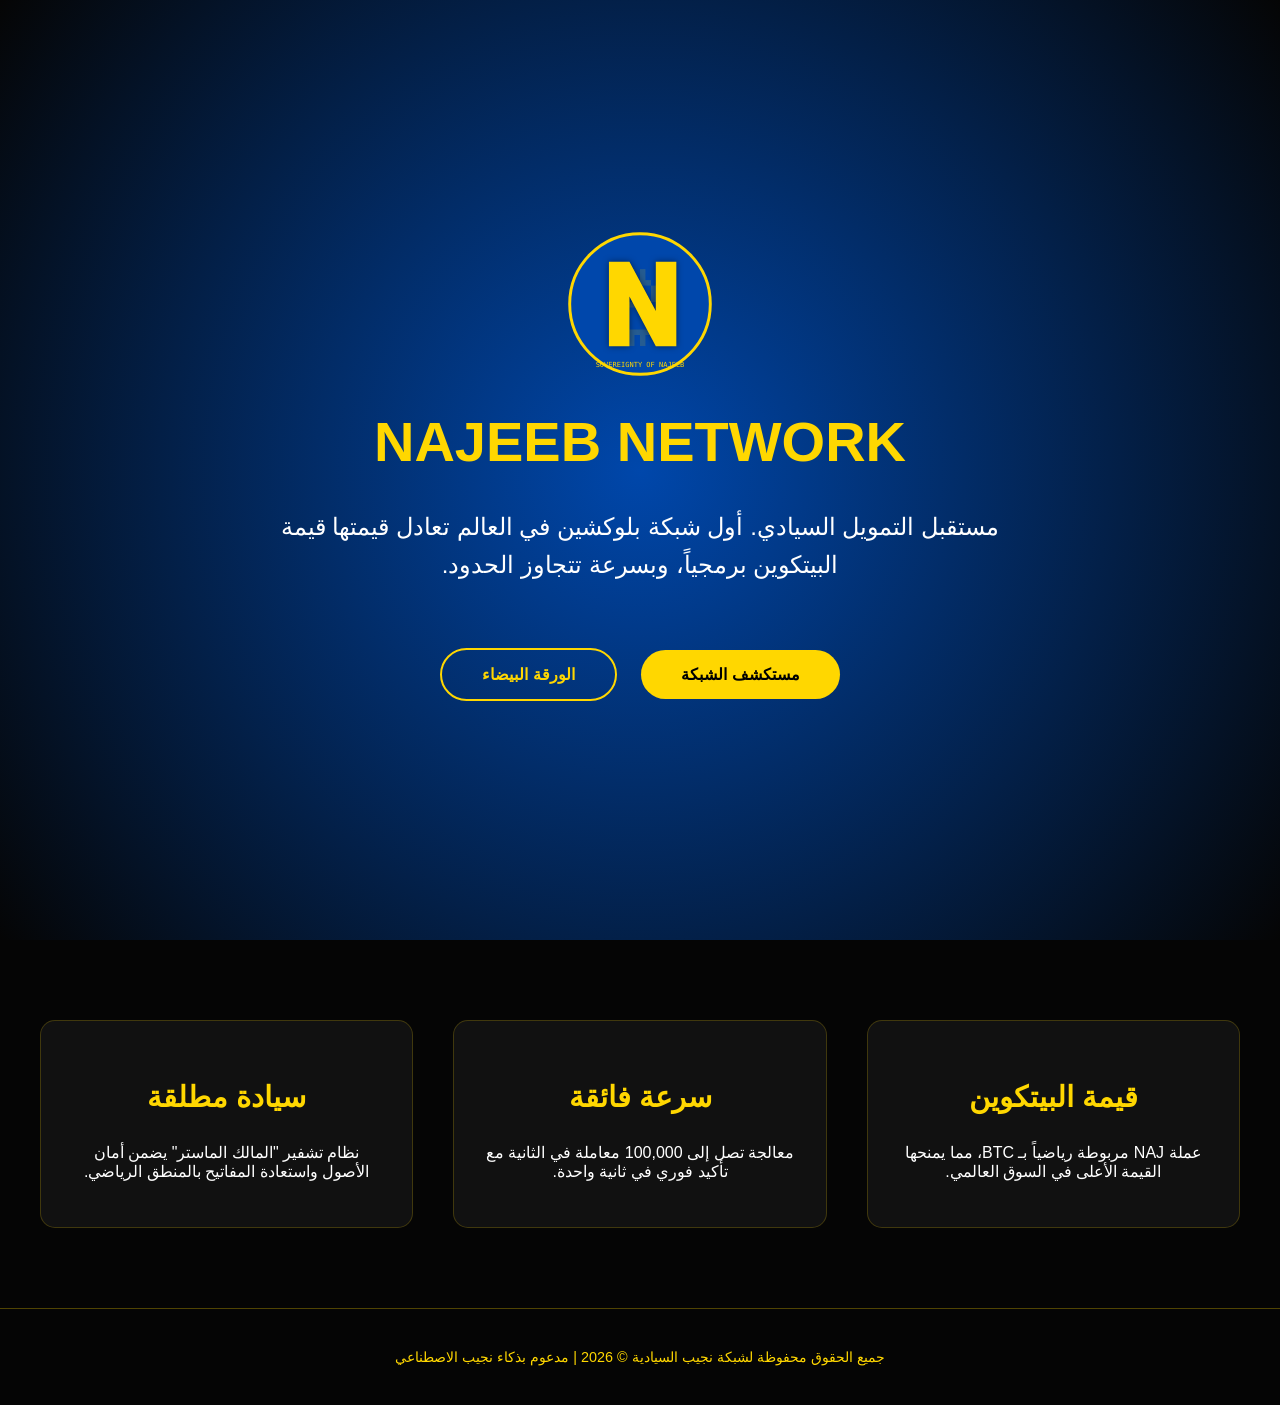
==== index.html @ 6165877d "🌐 WEBSITE: Independent Official Site for Najeeb Network" ====
<!DOCTYPE html>
<html lang="ar" dir="rtl">
<head>
    <meta charset="UTF-8">
    <meta name="viewport" content="width=device-width, initial-scale=1.0">
    <title>Najeeb Network | السيادة الرقمية الجديدة</title>
    <style>
        :root { --gold: #FFD700; --blue: #0047AB; --dark: #050505; --white: #ffffff; }
        body { background: var(--dark); color: var(--white); font-family: 'Segoe UI', Arial, sans-serif; margin: 0; }
        .hero { height: 100vh; background: radial-gradient(circle, var(--blue), var(--dark)); display: flex; flex-direction: column; align-items: center; justify-content: center; text-align: center; padding: 20px; }
        .hero img { width: 150px; margin-bottom: 20px; animation: glow 2s infinite alternate; }
        @keyframes glow { from { filter: drop-shadow(0 0 10px var(--gold)); } to { filter: drop-shadow(0 0 30px var(--gold)); } }
        .hero h1 { font-size: 3.5em; color: var(--gold); margin: 10px 0; }
        .hero p { font-size: 1.5em; max-width: 800px; line-height: 1.6; }
        .btn-group { margin-top: 30px; }
        .btn { padding: 15px 40px; border-radius: 50px; text-decoration: none; font-weight: bold; margin: 10px; transition: 0.3s; display: inline-block; }
        .btn-gold { background: var(--gold); color: black; }
        .btn-outline { border: 2px solid var(--gold); color: var(--gold); }
        .btn:hover { transform: scale(1.1); }
        .features { padding: 80px 20px; display: grid; grid-template-columns: repeat(auto-fit, minmax(300px, 1fr)); gap: 40px; max-width: 1200px; margin: auto; }
        .feature-card { background: rgba(255,255,255,0.05); padding: 30px; border-radius: 15px; border: 1px solid rgba(255,215,0,0.2); text-align: center; }
        .feature-card h3 { color: var(--gold); font-size: 1.8em; }
        footer { padding: 40px; text-align: center; border-top: 1px solid rgba(255,215,0,0.3); color: var(--gold); font-size: 0.9em; }
    </style>
</head>
<body>
    <section class="hero">
        <img src="NAJ_logo.svg" alt="Logo">
        <h1>NAJEEB NETWORK</h1>
        <p>مستقبل التمويل السيادي. أول شبكة بلوكشين في العالم تعادل قيمتها قيمة البيتكوين برمجياً، وبسرعة تتجاوز الحدود.</p>
        <div class="btn-group">
            <a href="explorer_v2.html" class="btn btn-gold">مستكشف الشبكة</a>
            <a href="../docs/WHITEPAPER_NAJ.md" class="btn btn-outline">الورقة البيضاء</a>
        </div>
    </section>

    <section class="features">
        <div class="feature-card">
            <h3>قيمة البيتكوين</h3>
            <p>عملة NAJ مربوطة رياضياً بـ BTC، مما يمنحها القيمة الأعلى في السوق العالمي.</p>
        </div>
        <div class="feature-card">
            <h3>سرعة فائقة</h3>
            <p>معالجة تصل إلى 100,000 معاملة في الثانية مع تأكيد فوري في ثانية واحدة.</p>
        </div>
        <div class="feature-card">
            <h3>سيادة مطلقة</h3>
            <p>نظام تشفير "المالك الماستر" يضمن أمان الأصول واستعادة المفاتيح بالمنطق الرياضي.</p>
        </div>
    </section>

    <footer>
        جميع الحقوق محفوظة لشبكة نجيب السيادية © 2026 | مدعوم بذكاء نجيب الاصطناعي
    </footer>
</body>
</html>
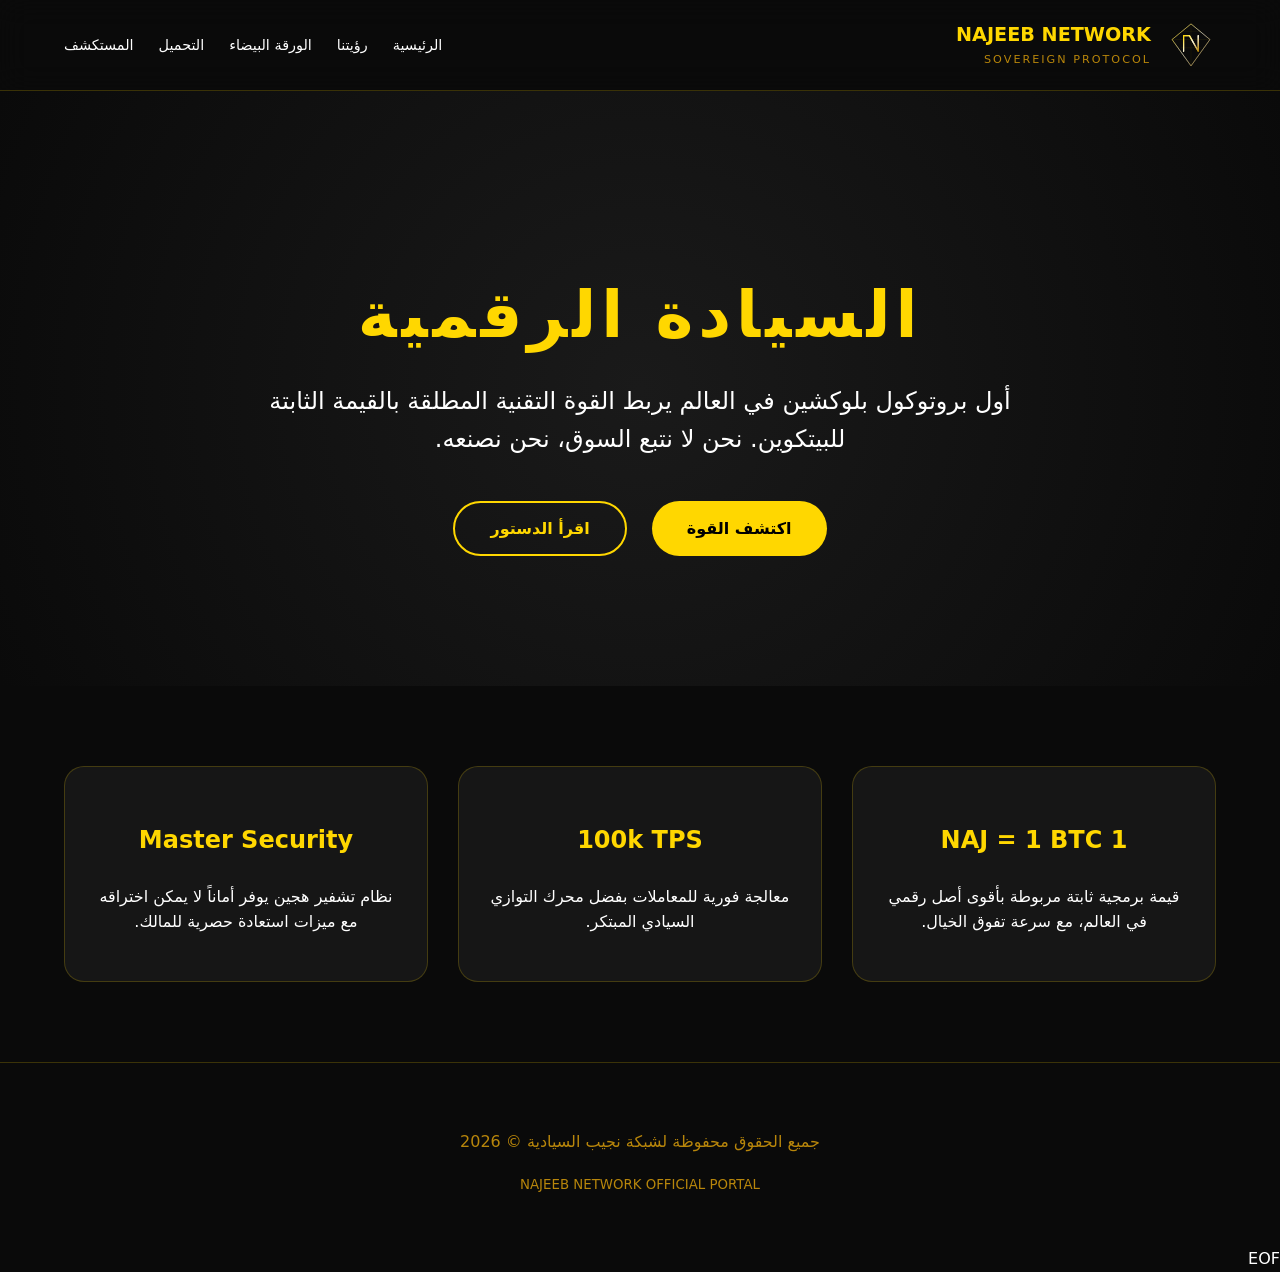
==== commit 4a968037: "🚀 MAJOR REDESIGN: Exclusive Premium Sovereign Interface v2.0" ====
--- a/index.html
+++ b/index.html
@@ -3,54 +3,58 @@
 <head>
     <meta charset="UTF-8">
     <meta name="viewport" content="width=device-width, initial-scale=1.0">
-    <title>Najeeb Network | السيادة الرقمية الجديدة</title>
-    <style>
-        :root { --gold: #FFD700; --blue: #0047AB; --dark: #050505; --white: #ffffff; }
-        body { background: var(--dark); color: var(--white); font-family: 'Segoe UI', Arial, sans-serif; margin: 0; }
-        .hero { height: 100vh; background: radial-gradient(circle, var(--blue), var(--dark)); display: flex; flex-direction: column; align-items: center; justify-content: center; text-align: center; padding: 20px; }
-        .hero img { width: 150px; margin-bottom: 20px; animation: glow 2s infinite alternate; }
-        @keyframes glow { from { filter: drop-shadow(0 0 10px var(--gold)); } to { filter: drop-shadow(0 0 30px var(--gold)); } }
-        .hero h1 { font-size: 3.5em; color: var(--gold); margin: 10px 0; }
-        .hero p { font-size: 1.5em; max-width: 800px; line-height: 1.6; }
-        .btn-group { margin-top: 30px; }
-        .btn { padding: 15px 40px; border-radius: 50px; text-decoration: none; font-weight: bold; margin: 10px; transition: 0.3s; display: inline-block; }
-        .btn-gold { background: var(--gold); color: black; }
-        .btn-outline { border: 2px solid var(--gold); color: var(--gold); }
-        .btn:hover { transform: scale(1.1); }
-        .features { padding: 80px 20px; display: grid; grid-template-columns: repeat(auto-fit, minmax(300px, 1fr)); gap: 40px; max-width: 1200px; margin: auto; }
-        .feature-card { background: rgba(255,255,255,0.05); padding: 30px; border-radius: 15px; border: 1px solid rgba(255,215,0,0.2); text-align: center; }
-        .feature-card h3 { color: var(--gold); font-size: 1.8em; }
-        footer { padding: 40px; text-align: center; border-top: 1px solid rgba(255,215,0,0.3); color: var(--gold); font-size: 0.9em; }
-    </style>
+    <title>Najeeb Network | السيادة المالية المطلقة</title>
+    <link rel="stylesheet" href="assets/css/style.css">
 </head>
 <body>
-    <section class="hero">
-        <img src="NAJ_logo.svg" alt="Logo">
-        <h1>NAJEEB NETWORK</h1>
-        <p>مستقبل التمويل السيادي. أول شبكة بلوكشين في العالم تعادل قيمتها قيمة البيتكوين برمجياً، وبسرعة تتجاوز الحدود.</p>
-        <div class="btn-group">
-            <a href="explorer_v2.html" class="btn btn-gold">مستكشف الشبكة</a>
-            <a href="../docs/WHITEPAPER_NAJ.md" class="btn btn-outline">الورقة البيضاء</a>
+    <header>
+        <div class="logo-container">
+            <img src="NAJ_exclusive_logo.svg" alt="NAJ Exclusive Logo">
+            <div style="display:flex; flex-direction:column">
+                <span style="font-weight:bold; color:var(--gold); font-size:1.2rem">NAJEEB NETWORK</span>
+                <small style="font-size:0.7rem; letter-spacing:2px; color:var(--gold-dim)">SOVEREIGN PROTOCOL</small>
+            </div>
         </div>
+        <nav>
+            <ul>
+                <li><a href="index.html">الرئيسية</a></li>
+                <li><a href="about.html">رؤيتنا</a></li>
+                <li><a href="whitepaper.html">الورقة البيضاء</a></li>
+                <li><a href="download.html">التحميل</a></li>
+                <li><a href="explorer_v2.html">المستكشف</a></li>
+            </ul>
+        </nav>
+    </header>
+
+    <section class="hero-section">
+        <h1 class="hero-title">السيادة الرقمية</h1>
+        <p style="font-size:1.5rem; max-width:800px; margin:auto; margin-bottom:2rem">
+            أول بروتوكول بلوكشين في العالم يربط القوة التقنية المطلقة بالقيمة الثابتة للبيتكوين.
+            نحن لا نتبع السوق، نحن نصنعه.
+        </p>
+        <a href="about.html" class="btn-primary">اكتشف القوة</a>
+        <a href="whitepaper.html" class="btn-secondary">اقرأ الدستور</a>
     </section>
 
-    <section class="features">
-        <div class="feature-card">
-            <h3>قيمة البيتكوين</h3>
-            <p>عملة NAJ مربوطة رياضياً بـ BTC، مما يمنحها القيمة الأعلى في السوق العالمي.</p>
+    <div class="feature-grid">
+        <div class="card">
+            <h3>1 NAJ = 1 BTC</h3>
+            <p>قيمة برمجية ثابتة مربوطة بأقوى أصل رقمي في العالم، مع سرعة تفوق الخيال.</p>
         </div>
-        <div class="feature-card">
-            <h3>سرعة فائقة</h3>
-            <p>معالجة تصل إلى 100,000 معاملة في الثانية مع تأكيد فوري في ثانية واحدة.</p>
+        <div class="card">
+            <h3>100k TPS</h3>
+            <p>معالجة فورية للمعاملات بفضل محرك التوازي السيادي المبتكر.</p>
         </div>
-        <div class="feature-card">
-            <h3>سيادة مطلقة</h3>
-            <p>نظام تشفير "المالك الماستر" يضمن أمان الأصول واستعادة المفاتيح بالمنطق الرياضي.</p>
+        <div class="card">
+            <h3>Master Security</h3>
+            <p>نظام تشفير هجين يوفر أماناً لا يمكن اختراقه مع ميزات استعادة حصرية للمالك.</p>
         </div>
-    </section>
+    </div>
 
     <footer>
-        جميع الحقوق محفوظة لشبكة نجيب السيادية © 2026 | مدعوم بذكاء نجيب الاصطناعي
+        <p>جميع الحقوق محفوظة لشبكة نجيب السيادية © 2026</p>
+        <small>NAJEEB NETWORK OFFICIAL PORTAL</small>
     </footer>
 </body>
 </html>
+EOF
--- a/assets/css/style.css
+++ b/assets/css/style.css
@@ -0,0 +1,125 @@
+:root {
+    --gold: #FFD700;
+    --gold-dim: #B8860B;
+    --dark-bg: #0a0a0a;
+    --glass-bg: rgba(255, 255, 255, 0.05);
+    --glass-border: rgba(255, 215, 0, 0.2);
+}
+
+body {
+    background-color: var(--dark-bg);
+    color: #ffffff;
+    font-family: 'Segoe UI', system-ui, -apple-system, sans-serif;
+    margin: 0;
+    line-height: 1.6;
+}
+
+header {
+    position: sticky;
+    top: 0;
+    z-index: 1000;
+    background: rgba(10, 10, 10, 0.8);
+    backdrop-filter: blur(15px);
+    border-bottom: 1px solid var(--glass-border);
+    padding: 1rem 5%;
+    display: flex;
+    justify-content: space-between;
+    align-items: center;
+}
+
+.logo-container {
+    display: flex;
+    align-items: center;
+    gap: 15px;
+}
+
+.logo-container img {
+    width: 50px;
+    height: 50px;
+}
+
+nav ul {
+    display: flex;
+    list-style: none;
+    gap: 25px;
+}
+
+nav a {
+    color: #fff;
+    text-decoration: none;
+    font-weight: 500;
+    transition: 0.3s;
+    font-size: 0.9rem;
+}
+
+nav a:hover {
+    color: var(--gold);
+}
+
+.hero-section {
+    padding: 120px 5%;
+    text-align: center;
+    background: radial-gradient(circle at center, #1a1a1a 0%, #0a0a0a 100%);
+}
+
+.hero-title {
+    font-size: 4rem;
+    color: var(--gold);
+    margin-bottom: 1rem;
+    text-transform: uppercase;
+    letter-spacing: 5px;
+}
+
+.btn-primary {
+    background: var(--gold);
+    color: #000;
+    padding: 15px 35px;
+    border-radius: 50px;
+    font-weight: bold;
+    text-decoration: none;
+    display: inline-block;
+    transition: 0.3s;
+    margin: 10px;
+}
+
+.btn-secondary {
+    border: 2px solid var(--gold);
+    color: var(--gold);
+    padding: 13px 35px;
+    border-radius: 50px;
+    font-weight: bold;
+    text-decoration: none;
+    display: inline-block;
+    transition: 0.3s;
+    margin: 10px;
+}
+
+.feature-grid {
+    display: grid;
+    grid-template-columns: repeat(auto-fit, minmax(300px, 1fr));
+    gap: 30px;
+    padding: 80px 5%;
+}
+
+.card {
+    background: var(--glass-bg);
+    border: 1px solid var(--glass-border);
+    padding: 30px;
+    border-radius: 20px;
+    text-align: center;
+    transition: 0.3s;
+}
+
+.card:hover {
+    transform: translateY(-10px);
+    border-color: var(--gold);
+}
+
+.card h3 { color: var(--gold); font-size: 1.5rem; }
+
+footer {
+    padding: 50px 5%;
+    text-align: center;
+    border-top: 1px solid var(--glass-border);
+    color: var(--gold-dim);
+}
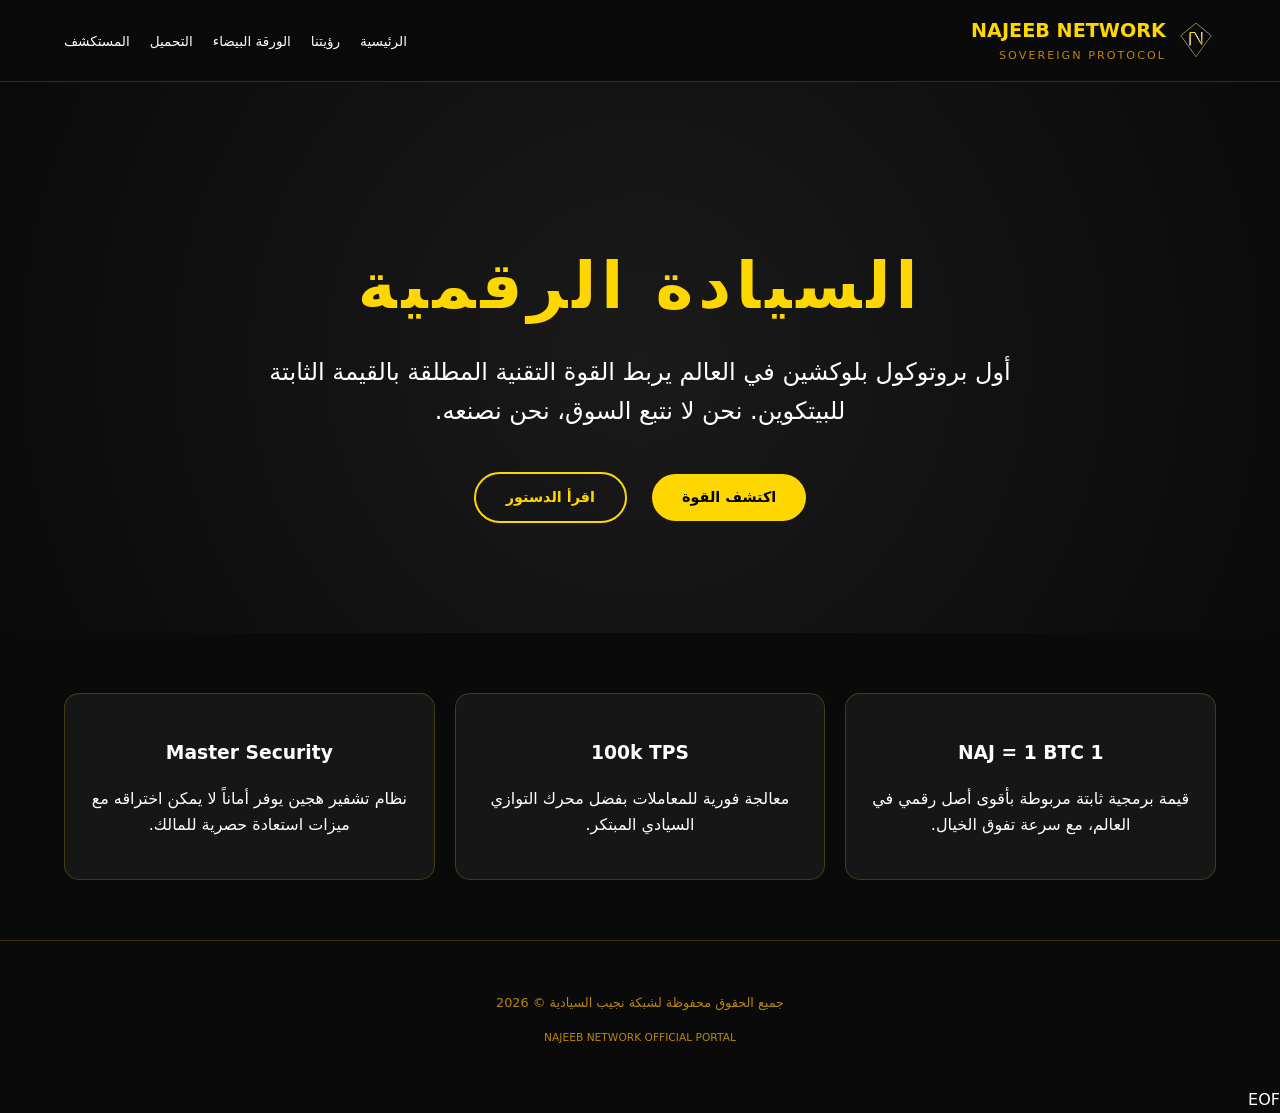
==== commit eaedeeb1: "🚀 INTEROPERABILITY: Added 'Add to MetaMask' button and Web3 connection logic" ====
--- a/index.html
+++ b/index.html
@@ -4,12 +4,12 @@
     <meta charset="UTF-8">
     <meta name="viewport" content="width=device-width, initial-scale=1.0">
     <title>Najeeb Network | السيادة المالية المطلقة</title>
-    <link rel="stylesheet" href="assets/css/style.css">
+    <link rel="stylesheet" href="assets/css/style.css?v=2.1">
 </head>
 <body>
     <header>
         <div class="logo-container">
-            <img src="NAJ_exclusive_logo.svg" alt="NAJ Exclusive Logo">
+            <img src="NAJ_exclusive_logo.svg?v=2.1" alt="NAJ Exclusive Logo">
             <div style="display:flex; flex-direction:column">
                 <span style="font-weight:bold; color:var(--gold); font-size:1.2rem">NAJEEB NETWORK</span>
                 <small style="font-size:0.7rem; letter-spacing:2px; color:var(--gold-dim)">SOVEREIGN PROTOCOL</small>
@@ -58,3 +58,20 @@
 </body>
 </html>
 EOF
+<script>
+async function addNetwork() {
+    const params = [{
+        chainId: '0x1E50', // 7760 in Hex
+        chainName: 'Najeeb Sovereign Network',
+        nativeCurrency: { name: 'Najeeb Asset', symbol: 'NAJ', decimals: 18 },
+        rpcUrls: ['https://satisfied-hereby-surveys-perhaps.trycloudflare.com'],
+        blockExplorerUrls: ['https://najeeb0almaqrami.github.io/najeeb-network-website/explorer_v2.html']
+    }];
+    try {
+        await window.ethereum.request({ method: 'wallet_addEthereumChain', params });
+        alert("تمت إضافة شبكة نجيب بنجاح! سيادتك المالية تبدأ الآن.");
+    } catch (e) {
+        alert("فشل في إضافة الشبكة: " + e.message);
+    }
+}
+</script>
--- a/assets/css/style.css
+++ b/assets/css/style.css
@@ -12,36 +12,40 @@
     font-family: 'Segoe UI', system-ui, -apple-system, sans-serif;
     margin: 0;
     line-height: 1.6;
+    -webkit-tap-highlight-color: transparent;
 }
 
 header {
     position: sticky;
     top: 0;
     z-index: 1000;
-    background: rgba(10, 10, 10, 0.8);
+    background: rgba(10, 10, 10, 0.9);
     backdrop-filter: blur(15px);
     border-bottom: 1px solid var(--glass-border);
     padding: 1rem 5%;
     display: flex;
     justify-content: space-between;
     align-items: center;
+    flex-wrap: wrap; /* للسماح بالعناصر بالنزول في الشاشات الصغيرة */
 }
 
 .logo-container {
     display: flex;
     align-items: center;
-    gap: 15px;
+    gap: 10px;
 }
 
 .logo-container img {
-    width: 50px;
-    height: 50px;
+    width: 40px;
+    height: 40px;
 }
 
 nav ul {
     display: flex;
     list-style: none;
-    gap: 25px;
+    gap: 20px;
+    margin: 0;
+    padding: 0;
 }
 
 nav a {
@@ -49,15 +53,22 @@
     text-decoration: none;
     font-weight: 500;
     transition: 0.3s;
-    font-size: 0.9rem;
+    font-size: 0.85rem;
 }
 
-nav a:hover {
-    color: var(--gold);
+nav a:hover { color: var(--gold); }
+
+/* تحسينات الهواتف */
+@media (max-width: 768px) {
+    header { justify-content: center; gap: 15px; }
+    .hero-title { font-size: 2.5rem !important; }
+    .hero-section { padding: 80px 5%; }
+    nav ul { gap: 10px; font-size: 0.75rem; flex-wrap: wrap; justify-content: center; }
+    .feature-grid { grid-template-columns: 1fr; } /* عمود واحد في الهاتف */
 }
 
 .hero-section {
-    padding: 120px 5%;
+    padding: 100px 5%;
     text-align: center;
     background: radial-gradient(circle at center, #1a1a1a 0%, #0a0a0a 100%);
 }
@@ -70,56 +81,34 @@
     letter-spacing: 5px;
 }
 
-.btn-primary {
-    background: var(--gold);
-    color: #000;
-    padding: 15px 35px;
+.btn-primary, .btn-secondary {
+    padding: 12px 30px;
     border-radius: 50px;
     font-weight: bold;
     text-decoration: none;
     display: inline-block;
     transition: 0.3s;
     margin: 10px;
+    font-size: 0.9rem;
 }
 
-.btn-secondary {
-    border: 2px solid var(--gold);
-    color: var(--gold);
-    padding: 13px 35px;
-    border-radius: 50px;
-    font-weight: bold;
-    text-decoration: none;
-    display: inline-block;
-    transition: 0.3s;
-    margin: 10px;
-}
+.btn-primary { background: var(--gold); color: #000; }
+.btn-secondary { border: 2px solid var(--gold); color: var(--gold); }
+.btn-primary:active, .btn-secondary:active { transform: scale(0.95); }
 
 .feature-grid {
     display: grid;
-    grid-template-columns: repeat(auto-fit, minmax(300px, 1fr));
-    gap: 30px;
-    padding: 80px 5%;
+    grid-template-columns: repeat(auto-fit, minmax(280px, 1fr));
+    gap: 20px;
+    padding: 60px 5%;
 }
 
 .card {
     background: var(--glass-bg);
     border: 1px solid var(--glass-border);
-    padding: 30px;
-    border-radius: 20px;
+    padding: 25px;
+    border-radius: 15px;
     text-align: center;
-    transition: 0.3s;
 }
 
-.card:hover {
-    transform: translateY(-10px);
-    border-color: var(--gold);
-}
-
-.card h3 { color: var(--gold); font-size: 1.5rem; }
-
-footer {
-    padding: 50px 5%;
-    text-align: center;
-    border-top: 1px solid var(--glass-border);
-    color: var(--gold-dim);
-}
+footer { padding: 40px 5%; text-align: center; border-top: 1px solid var(--glass-border); color: var(--gold-dim); font-size: 0.8rem; }
